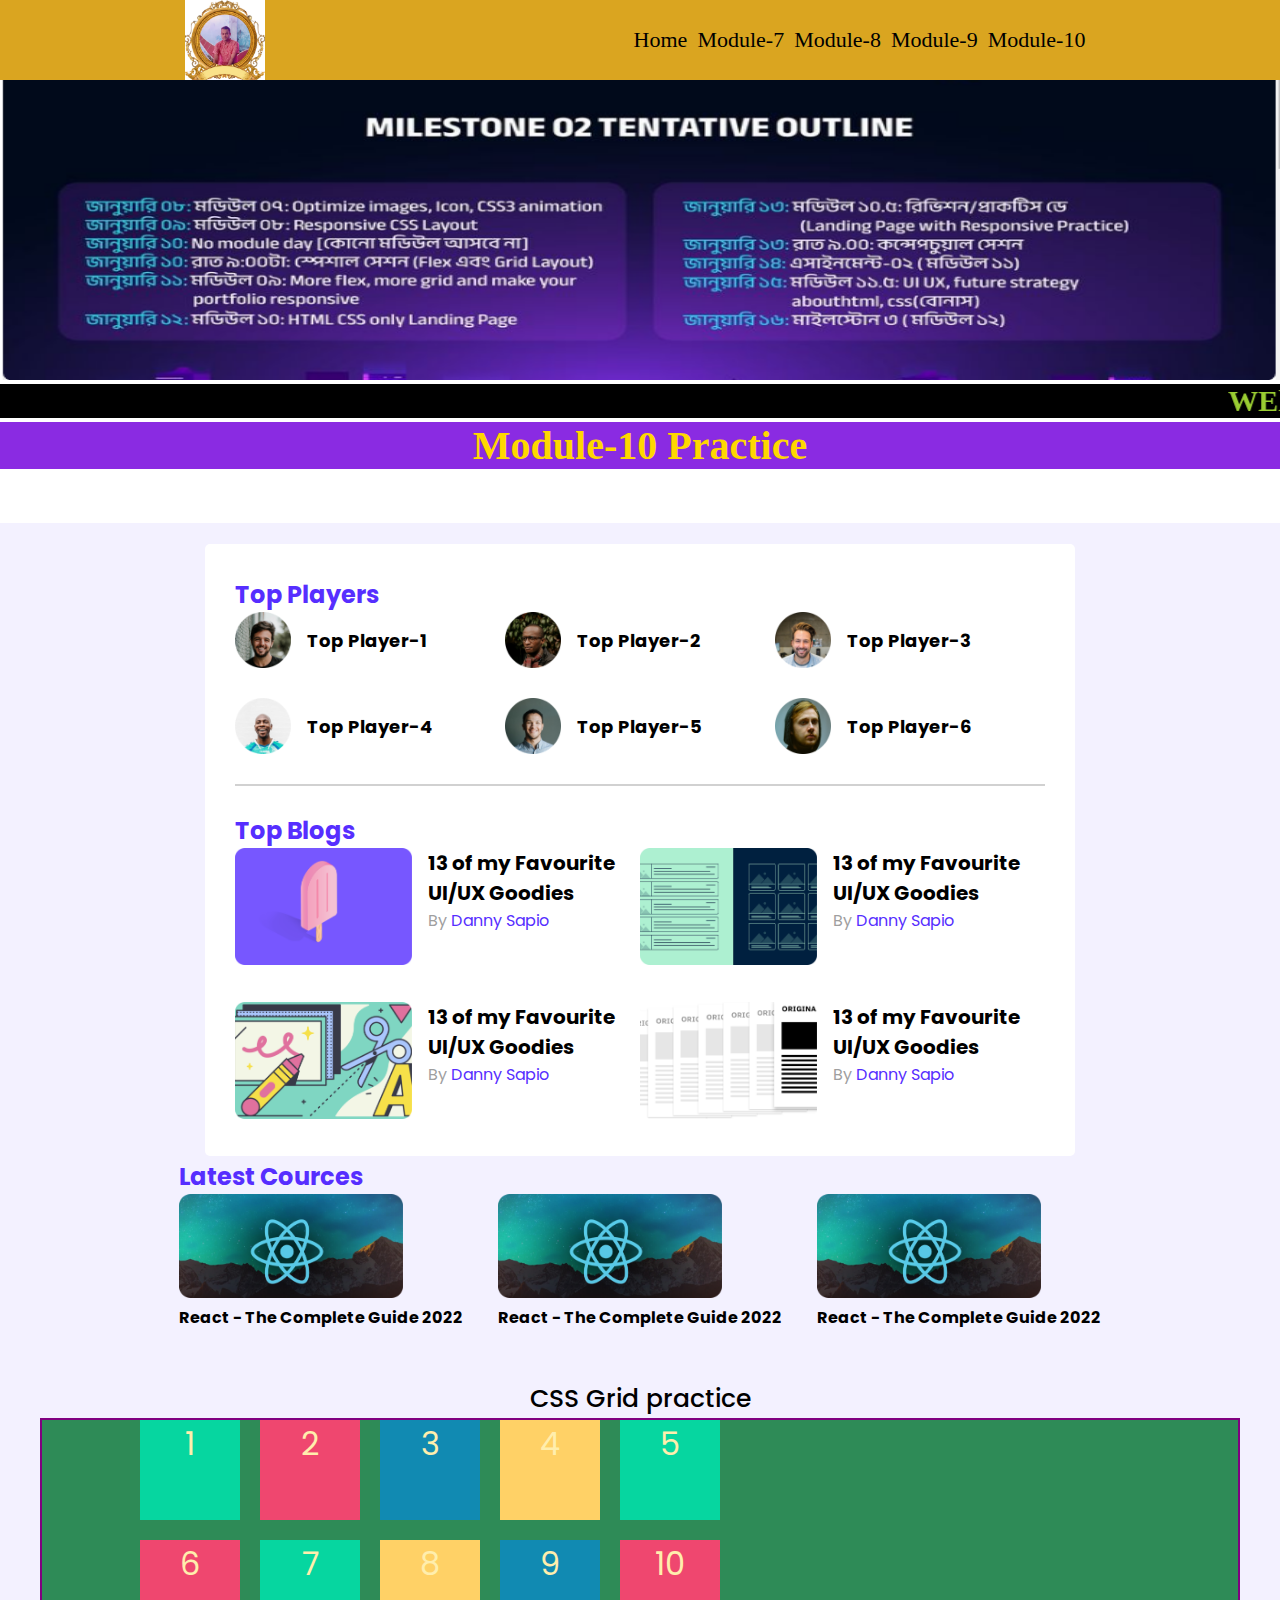
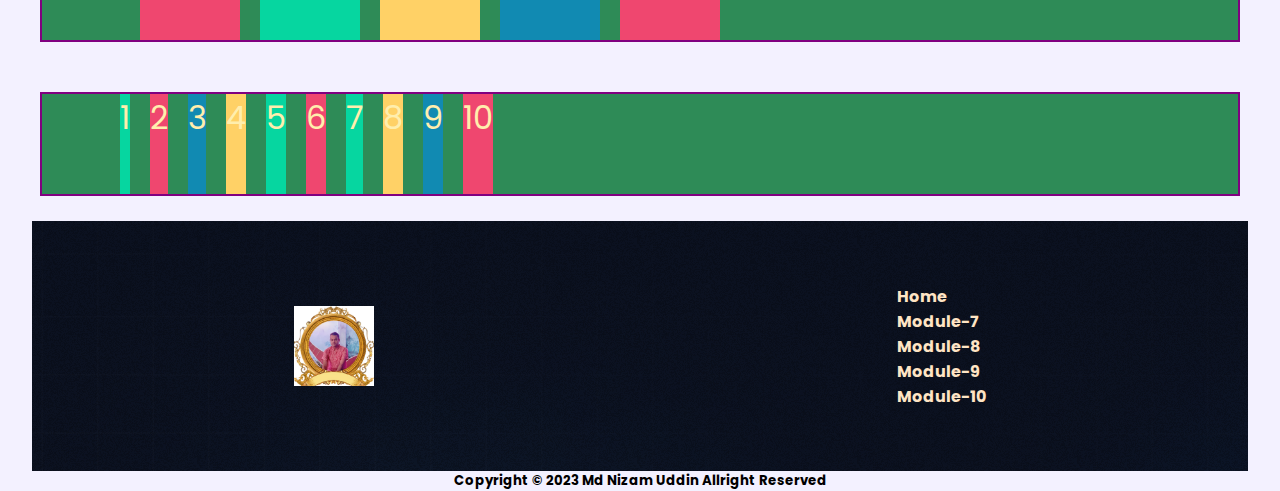
==== milstone-2/mod10.html @ f831a7ae "update code added" ====
<!DOCTYPE html>
<html lang="en">
<head>
    <meta charset="UTF-8">
    <meta http-equiv="X-UA-Compatible" content="IE=edge">
    <meta name="viewport" content="width=device-width, initial-scale=1.0">
    <title>Milstone 02- Module-10 Practice</title>
    <link rel="shortcut icon" href="images/nizam.png" type="image/x-icon">
    <link rel="stylesheet" href="style.css">
    <link rel="stylesheet" href="mod10.css">
</head>
<body>
    <header>
        <nav> 
            <img class="img" src="images/nizam.png">
            <ul>
                <li><a href="home.html">Home</a></li>
                <li><a href="mod7.html">Module-7</a></li>
                <li><a href="mod8.html">Module-8</a></li>
                <li><a href="mod9.html">Module-9</a></li>
                <li><a href="mod10.html">Module-10</a></li>
            </ul>
        </nav>
    </header>
    <div class="banner">
        <img style="width:100%;height:300px;" src="images/milstone2.png">
    </div>
    <marquee> WElcome to Milstone 2 Practice section. I am Nizam, Student of Programming Hero Course, Batch 07.</marquee>
    <section class="course-module">
        <h1 class="module-title">Module-10 Practice</h1><br>
        </section><br><br>
    
        <main>
            <!--top playerz-->

            <section class="container">
                <div class="top-players">
                    <h2 class="section-title"> Top Players</h2>
                    <div class="players">
                        
                            <!-- .players*6>img[src="images/players/player-$.png"]+h3{Top Player-$} -->
                            <div class="player">
                                <img src="images/players/player-1.png" alt="">
                                <h3 class="player-name">Top Player-1</h3>
                            </div>
                            <div class="player">
                                <img src="images/players/player-2.png" alt="">
                                <h3 class="player-name">Top Player-2</h3>
                            </div>
                            <div class="player">
                                <img src="images/players/player-3.png" alt="">
                                <h3 class="player-name">Top Player-3</h3>
                            </div>
                            <div class="player">
                                <img src="images/players/player-4.png" alt="">
                                <h3 class="player-name">Top Player-4</h3>
                            </div>
                            <div class="player">
                                <img src="images/players/player-5.png" alt="">
                                <h3 class="player-name">Top Player-5</h3>
                            </div>
                            <div class="player">
                                <img src="images/players/player-6.png" alt="">
                                <h3 class="player-name">Top Player-6</h3>
                            </div>
                        
                    </div>
                </div>
                <hr>
                <div class="top-blogs">
                    <h2 class="section-title">Top Blogs</h2>
                    <div class="blogs">
                        <article class="blog">
                            <div class="thumbnail">
                                <img src="images/blogs/blog-1.png" alt="">
                            </div>
                            <div class="blog-info">
                                <h3 class="blog-title">13 of my Favourite UI/UX Goodies</h3>
                                <p class="blog-author"> By <a href "">Danny Sapio</a></p>
                            </div>
                        </article>
                        <article class="blog">
                            <div class="thumbnail">
                                <img src="images/blogs/blog-2.png" alt="">
                            </div>
                            <div class="blog-info">
                                <h3 class="blog-title">13 of my Favourite UI/UX Goodies</h3>
                                <p class="blog-author"> By <a href "">Danny Sapio</a></p>
                            </div>
                        </article>
                        <article class="blog">
                            <div class="thumbnail">
                                <img src="images/blogs/blog-3.png" alt="">
                            </div>
                            <div class="blog-info">
                                <h3 class="blog-title">13 of my Favourite UI/UX Goodies</h3>
                                <p class="blog-author"> By <a href "">Danny Sapio</a></p>
                            </div>
                        </article>
                        <article class="blog">
                            <div class="thumbnail">
                                <img src="images/blogs/blog-4.png" alt="">
                            </div>
                            <div class="blog-info">
                                <h3 class="blog-title">13 of my Favourite UI/UX Goodies</h3>
                                <p class="blog-author"> By <a href "">Danny Sapio</a></p>
                            </div>
                        </article>
                    </div>
                </div>
            </section>
            <!-- Latest Cources -->
            <section>
                <h3 class="section-title"> Latest Cources</h3>
            <div class="parent">
                
            
                <div class="courses">
                    <div class="course">
                        <div class="course-banner">
                            <img src="images/courses/course-1.png" alt="">
                        </div>
                        <div class="course-info">
                            <h4 class="course-title"> React - The Complete Guide 2022</h4>
                            <p class="course-author"></p>
                        </div>
                    </div>
                </div>
                
                <div class="courses">
                    <div class="course">
                        <div class="course-banner">
                            <img src="images/courses/course-1.png" alt="">
                        </div>
                        <div class="course-info">
                            <h4 class="course-title"> React - The Complete Guide 2022</h4>
                            <p class="course-author"></p>
                        </div>
                    </div>
                </div>
            <div>
                
                <div class="courses">
                    <div class="course">
                        <div class="course-banner">
                            <img src="images/courses/course-1.png" alt="">
                        </div>
                        <div class="course-info">
                            <h4 class="course-title"> React - The Complete Guide 2022</h4>
                            <p class="course-author"></p>
                        </div>
                    </div>
            </div>
        </div>
    </section><br><br>
    <h2 class="title"> CSS Grid practice</h2>

    <section class="grid-practice"> 
        <br>
        <div class="container2">
        <div class="div">1</div>
        <div class="div">2</div>
        <div class="div">3</div>
        <div class="div">4</div>
        <div class="div">5</div>
        <div class="div">6</div>
        <div class="div">7</div>
        <div class="div">8</div>
        <div class="div">9</div>
        <div class="div">10</div>
    </div>
    </section><br><br>
    <section class="grid-practice"> 
        <div class="container3">
        <div class="div">1</div>
        <div class="div">2</div>
        <div class="div">3</div>
        <div class="div">4</div>
        <div class="div">5</div>
        <div class="div">6</div>
        <div class="div">7</div>
        <div class="div">8</div>
        <div class="div">9</div>
        <div class="div">10</div>
    </div>
    </section><br>
    <footer>
        <img class="img" src="images/nizam.png">
        <div class="footer-menu">
            <h4><a href="home.html"> Home</a></h4>
            <h4><a href="mod7.html"> Module-7</a></h4>
            <h4><a href="mod8.html"> Module-8</a></h4>
            <h4><a href="mod9.html"> Module-9</a></h4>
            <h4><a href="mod10.html"> Module-10</a></h4>
        </div>
    </footer>
    <h5 style="text-align: center;"> Copyright &copy; 2023 Md Nizam Uddin Allright Reserved</h5>
        </main>
        </body>
        </html>
---- milstone-2/style.css ----
*{
    margin: 0;
    padding: 0;
    box-sizing: border-box;
}
/* Global css */
.title{
    background: var(--primary-color);
    color: var(--secondary-color);
    font-size: 25px;
    font-weight: 500;
    text-align: center;
}
.style-section{
    width: 100%;
    max-width: 90%;
    height: 95vh;
    margin: auto;
    border: dashed 2px crimson;
}

nav{
    width: 100%;
    height: 80px;
    display: flex;
    justify-content:space-around;
    align-items: center;
    background-color: goldenrod;
}
.img{
    width: 80px;
    height: 80px;
}
nav ul{
    display: flex;
    /* gap: 10px; */
}
nav ul li{
    list-style-type: none;
    padding-right: 10px;
}
nav ul li a{
    text-decoration: none;
    color: black;
    font-size: 22px;
    font-weight: 500;
}
marquee{
    font-size: 30px;
    font-weight: 700;
    background-color: black;
    color: yellowgreen;
}
.cource-module{
    width: 90%;
    height: 100vh;
    margin: auto;
    text-align: center;
}
.course-module .module-title{
    font-size: 40px;
    font-weight: 700;
    color:gold;
    text-align: center;
    background-color: blueviolet;

}

.footer-menu a{
    text-decoration: none;
    color:bisque;  
}
footer{
    width: 100%;
    max-width: 95%;
    margin: auto;
    height: 250px;
    display: flex;
    justify-content: space-around;
    align-items: center;
    background-image: url(images/bg.png);
    color: yellowgreen;
}
.note-img{
    width:100%;
    height: 100%;
    object-fit: cover;
    object-position: left;
}
/* bat-animation css */
.field{
    display: flex;
    background-color: #faebd7;
    position: relative;   
    height: 100vh;  
}
.badminton{
    width: 33.33%;
}

img{
    width:100%;
}

.bat {
    width: 200px;
    position: absolute;
    top: 170px;
    left: 200px ;
    transform-origin:middle;
    transform: rotate(-30deg);
     transition: transform .1s ease-in;
}

.field:hover .bat{
    position: relative;
    transform-origin:middle;
    transform: rotate(15deg) ;
}
.feather {
    position: absolute;
    top: 150px;
    left: 320px;
    width:100px;
    transform: rotate(135deg);
    transition: transform 1s ease-out .2s;
    
}

.field:hover .feather {
    transform: translate(870px) rotate(20deg);

}

.net{
    width: 800px;
    position: absolute;
    left: 50%;
    transform: translateX(-50%);
}
.bat_2 {
    width: 200px;
    position: absolute;
    top: 170px;
    right: 200px ;
    transform: rotate(30deg) ;
    transition: transform .1s ease-in .9s;
}
.field:hover .bat_2 {
    transform: rotate(-15deg);
   
   

}
/* grid layout practice */
.grid-practice{
    width: 100%;
    height: 100vh;
    display: grid;
    grid-template-columns: repeat(5, 200px);
    gap:10px;
    justify-content: center;
    flex: 1;
    margin-left: 5px;
    align-items:center;
    text-align: center;
    background-color: seagreen;
    
}
.grid{
    width:200px;
    height: 200px;
    background-color: purple;
}
---- milstone-2/mod10.css ----
/* fonts */
@import url('https://fonts.googleapis.com/css2?family=Montserrat:ital,wght@0,300;0,400;0,500;0,600;0,700;1,300&family=Open+Sans&family=Poppins:wght@500&display=swap');
/* common styles/utilities */
main{
    font-family: 'Poppins', sans-serif;
    background-color: #F3F1FF;
    display: flex;
    flex-direction: column;
    align-items: center;

}
.container{
    background-color: #FFFFFF;
    width: 870px;
    padding: 30px;
    border-radius: 5px;
    margin-top: 21px;
}
/* top players style */
.top-players{
    margin-bottom: 30px;
}
.section-title{
    color: #562EFF;
    font-size: 24px;
    margin-top: 3px;
}
.players{
    display: grid;
    grid-template-columns: repeat(3, 1fr);
    /* grid-template-columns: 1fr 1fr 1fr; */
    grid-row-gap: 30px;
}
.player{
    display: flex;
    align-items: center;
}
.player img{
    width: 56px;
    height: 56px;
}
.player-name{
    margin-left: 16px;
    font-size: 18px;
}
hr{
    border: 1px solid #D1D1D1;
    margin-bottom: 27px;
}
/* ----------------- */
/* top blogs style */
/* ------------------- */
.blogs{
    display: grid;
    grid-template-columns: repeat(2, 1fr);
    grid-row-gap: 30px;
}
.blog{
    display: flex;
}
.blog .thumbnail img{
    width: 177px;
    height: 117px;
}
.blog-info{
    margin-left: 16px;
}
.blog-title{
    font-size: 20px;
}
.blog-author{
    color: #9F9F9F;
    font-size: 16px;
}
.blog-author a{
    text-decoration: none;
    font-size: 16px;
    color: #562EFF;
}
/* courses style */
.course .course-banner img{
    width: 224px;
    height: 104px;
}
.parent{
    display: grid;
    grid-template-columns: repeat(3, 1fr);
    grid-template-rows: repeat(1, 1fr);
    gap: 35px;
    align-items: center;
    
}
.grid-practice{
    width: 100%;
    max-width: 1200px;
    margin: auto;
    border:2px solid purple;
}
.container2{
    width: 100%;
    max-width: 1150px;
    margin: auto;
    display: grid;
    grid-template-columns: repeat(5, 1fr);
    grid-template-rows: repeat(2, 1fr);
    gap: 20px;
    justify-content: center;
    align-items: center;
}
.container3{
    width: 100%;
    max-width: 1150px;
    margin: auto;
    display: flex;
    justify-content: space-between;
    gap: 20px;
    align-items: center;
}
.container2> div {
    font-size: 2em;
    color: #ffeead;
  }
  
  .container2 > div:nth-child(1n) {
    background-color: #06d6a0;
    width: 100px;
    height: 100px;
  }
  
  .container2 > div:nth-child(3n) {
    background-color: #118ab2;
    width: 100px;
    height: 100px;
  }
  
  .container2 > div:nth-child(2n) {
    background-color: #ef476f;
    width: 100px;
    height: 100px;
  }
  
  .container2 > div:nth-child(4n) {
    background-color: #ffd166;
    width: 100px;
    height: 100px;
  }
.container3> .div {
    font-size: 2em;
    color: #ffeead;
  }
  
  .container3 > .div:nth-child(1n) {
    background-color: #06d6a0;
    width: 100px;
    height: 100px;
  }
  
  .container3 > .div:nth-child(3n) {
    background-color: #118ab2;
    width: 100px;
    height: 100px;
  }
  
  .container3 > .div:nth-child(2n) {
    background-color: #ef476f;
    width: 100px;
    height: 100px;
  }
  
  .container3 > .div:nth-child(4n) {
    background-color: #ffd166;
    width: 100px;
    height: 100px;
  }
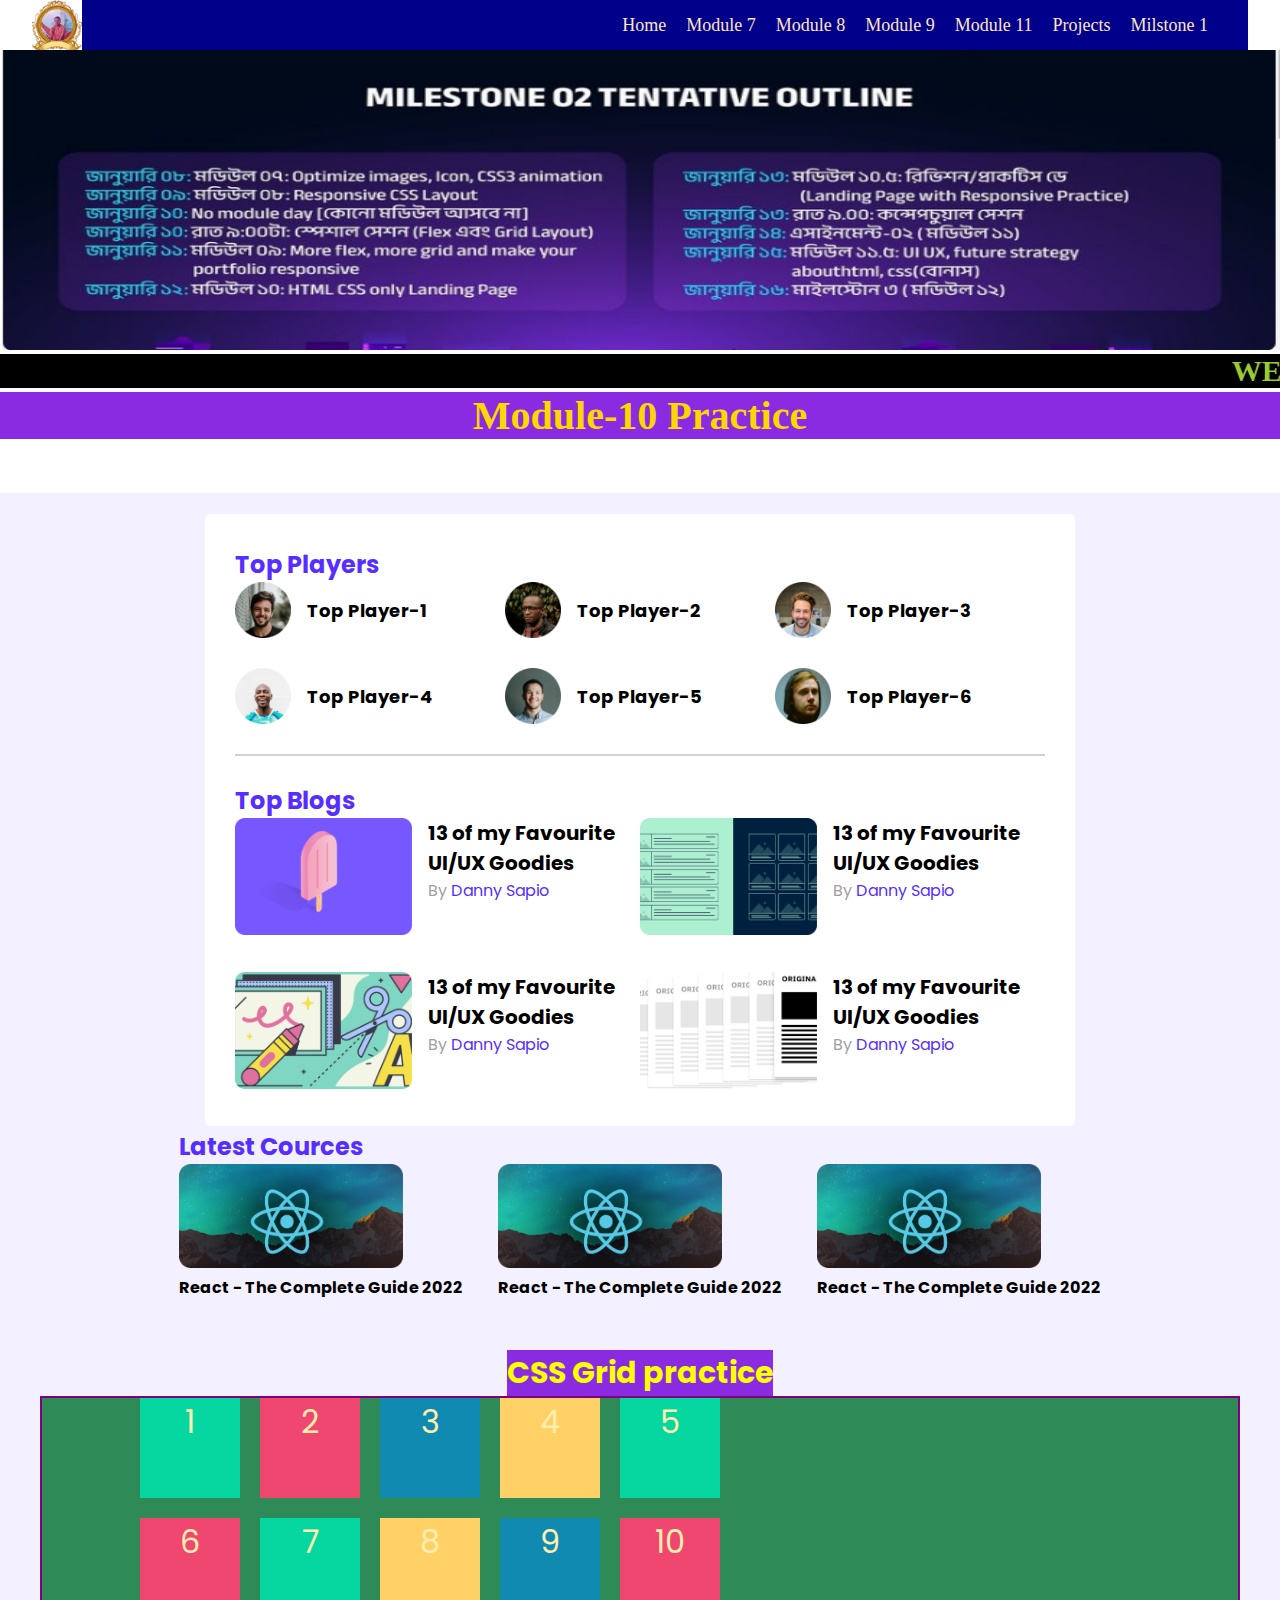
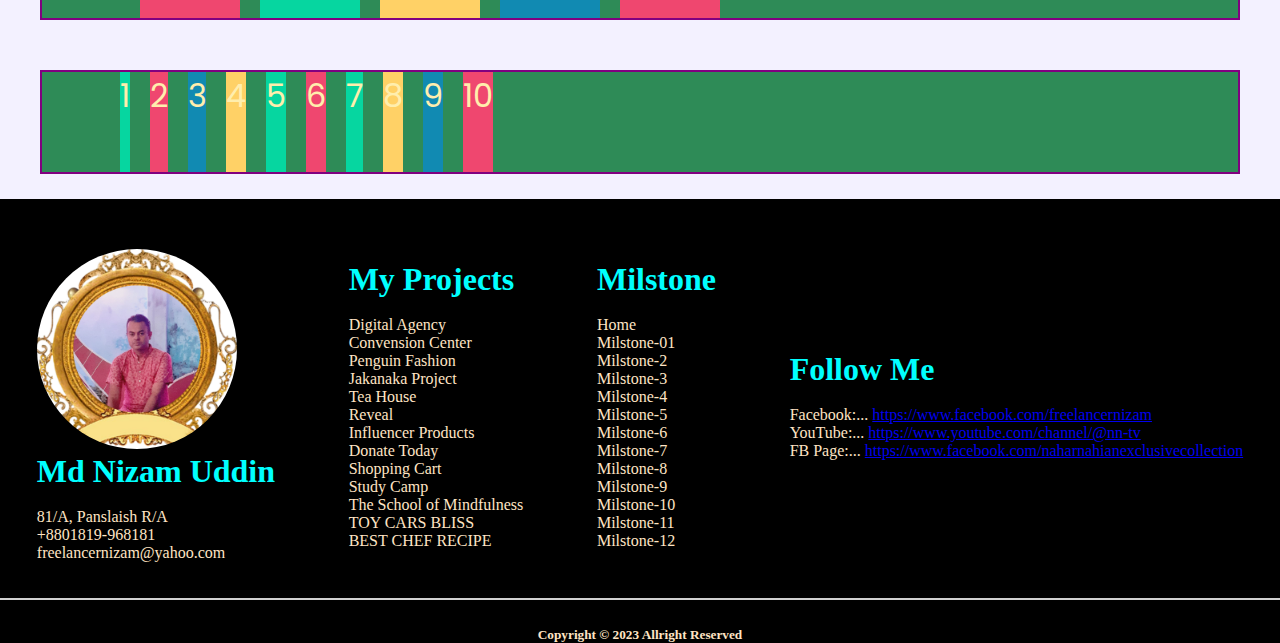
==== commit ab5067c7: "Navbar updated in every pages" ====
--- a/milstone-2/mod10.html
+++ b/milstone-2/mod10.html
@@ -14,11 +14,28 @@
         <nav> 
             <img class="img" src="images/nizam.png">
             <ul>
-                <li><a href="home.html">Home</a></li>
-                <li><a href="mod7.html">Module-7</a></li>
-                <li><a href="mod8.html">Module-8</a></li>
-                <li><a href="mod9.html">Module-9</a></li>
-                <li><a href="mod10.html">Module-10</a></li>
+                <li><a href="index.html"> Home</a></li>
+                <li><a href="mod7.html"> Module 7</a></li>
+                <li><a href="mod8.html"> Module 8</a></li>
+                <li><a href="mod9.html"> Module 9</a></li>
+                <li><a href="mod11.html"> Module 11</a></li>
+                <li><a href="projects.html"> Projects</a></li>
+
+                <li>
+                    <a href="mod2.html"> Milstone 1</a>
+                    <ul class="dropdown">
+                        <li><a href="https://milstone-2.netlify.app/"> Milstone-2</a></li>
+                        <li><a href="https://freelancernizamc.github.io/milstone-03/"> Milstone-3</a></li>
+                        <li><a href="https://freelancernizamc.github.io/milstone-04/"> Milstone-4</a></li>
+                        <li><a href="https://milstone-05.netlify.app/"> Milstone-5</a></li>
+                        <li><a href="https://freelancernizamc.github.io/milstone-06/"> Milstone-6</a></li>
+                        <li><a href="https://freelancernizamc.github.io/milstone-07/"> Milstone-7</a></li>
+                        <li><a href="https://milstone-08.vercel.app/"> Milstone-8</a></li>
+                        <li><a href="https://freelancernizamc.github.io/milstone-09/"> Milstone-9</a></li>
+                        <li><a href="https://milstone-10.vercel.app/"> Milstone-10</a></li>
+                        <li><a href="https://milstone-11.vercel.app/"> Milstone-11</a></li>
+                    </ul>
+                </li>
             </ul>
         </nav>
     </header>
@@ -184,18 +201,62 @@
         <div class="div">10</div>
     </div>
     </section><br>
+</main>
     <footer>
-        <img class="img" src="images/nizam.png">
-        <div class="footer-menu">
-            <h4><a href="home.html"> Home</a></h4>
-            <h4><a href="mod7.html"> Module-7</a></h4>
-            <h4><a href="mod8.html"> Module-8</a></h4>
-            <h4><a href="mod9.html"> Module-9</a></h4>
-            <h4><a href="mod10.html"> Module-10</a></h4>
-        </div>
-    </footer>
-    <h5 style="text-align: center;"> Copyright &copy; 2023 Md Nizam Uddin Allright Reserved</h5>
-        </main>
+        
+        <div class="footer">
+        <div class="footer-part1">
+        <img id="banner-img" src="images/nizam.png"><br>
+        <h1>Md Nizam Uddin</h1><br>
+        <p> <i class="fas fa-paper-plane"></i> 81/A, Panslaish R/A </p>
+        <p class="footer-firstDiv-p2"> <i class="fas fa-phone-alt"></i> +8801819-968181 </p>
+        <p> <i class="fas fa-envelope"></i> freelancernizam@yahoo.com </p>
+      </div>
+      <div class="footer-part2">
+        <h1>My Projects</h1><br>
+        <li><a href="https://freelancernizamc.github.io/digital-agency/">Digital Agency</a></li>
+        <li><a href="https://freelancernizamc.github.io/convension-center/">Convension Center</a></li>
+        <li><a href="https://freelancernizamc.github.io/penguins-fashion/">Penguin Fashion</a></li>
+        <li><a href="https://freelancernizamc.github.io/jakanaka-project/">Jakanaka Project</a></li>
+        <li><a href="https://tea-house-by-n.netlify.app/">Tea House</a></li>
+        <li><a href="https://reveal-bs.netlify.app/">Reveal</a></li>
+        <li><a href="https://freelancernizamc.github.io/influencer-products/">Influencer Products</a></li>
+        <li><a href="https://freelancernizamc.github.io/donate-today/">Donate Today</a></li>
+        <li><a href="https://myshoppingcart2.netlify.app/">Shopping Cart</a></li>
+        <li><a href="https://studycamp-57860.web.app/">Study Camp</a></li>
+        <li><a href="https://assignment-12-client-ae808.web.app/">The School of Mindfulness</a></li>
+        <li><a href="https://assignment-11-client-4d7d4.web.app/">TOY CARS BLISS</a></li>
+        <li><a href="https://assignment-10-client-2c6e3.web.app/">BEST CHEF RECIPE</a></li>
+      </div>
+      <div class="footer-part3">
+        <h1>Milstone</h1><br>
+        <li><a href="index.html">Home</a></li>
+        <li><a href="https://freelancernizamc.github.io/milstone-01/">Milstone-01</a></li>
+        <li><a href="https://milstone-2.netlify.app/"> Milstone-2</a></li>
+                    <li><a href="https://freelancernizamc.github.io/milstone-03/"> Milstone-3</a></li>
+                    <li><a href="https://freelancernizamc.github.io/milstone-04/"> Milstone-4</a></li>
+                    <li><a href="https://milstone-05.netlify.app/"> Milstone-5</a></li>
+                    <li><a href="https://freelancernizamc.github.io/milstone-06/"> Milstone-6</a></li>
+                    <li><a href="https://freelancernizamc.github.io/milstone-07/"> Milstone-7</a></li>
+                    <li><a href="https://milstone-08.vercel.app/"> Milstone-8</a></li>
+                    <li><a href="https://freelancernizamc.github.io/milstone-09/"> Milstone-9</a></li>
+                    <li><a href="https://milstone-10.vercel.app/"> Milstone-10</a></li>
+                    <li><a href="https://milstone-11.vercel.app/"> Milstone-11</a></li>
+                    <li><a href="https://milstone-05.netlify.app/">Milstone-12</a></li>
+      </div>
+      <div class="footer-singleItem">
+        <h1> Follow Me </h1><br>
+        <p> <i class="fab fa-facebook"></i> Facebook:... <a href="https://www.facebook.com/freelancernizam"> https://www.facebook.com/freelancernizam </a> </p>
+
+        <p> <i class="fab fa-youtube"></i> YouTube:... <a href="https://www.youtube.com/channel/@nn-tv"> https://www.youtube.com/channel/@nn-tv</a> </p>
+
+        <p> <i class="fas fa-pager"></i> FB Page:... <a href="https://www.facebook.com/naharnahianexclusivecollection"> https://www.facebook.com/naharnahianexclusivecollection </a> </p>
+   </div>
+        </div><br><br>
+        <hr>
+    <h5 style="text-align: center">Copyright &copy; 2023 Allright Reserved</h5>
+</footer>
+      
         </body>
         </html>
       --- a/milstone-2/style.css
+++ b/milstone-2/style.css
@@ -5,10 +5,10 @@
 }
 /* Global css */
 .title{
-    background: var(--primary-color);
-    color: var(--secondary-color);
-    font-size: 25px;
-    font-weight: 500;
+    background-color: blueviolet;
+    color: yellow;
+    font-size: 30px;
+    font-weight: 700;
     text-align: center;
 }
 .style-section{
@@ -19,32 +19,59 @@
     border: dashed 2px crimson;
 }
 
-nav{
-    width: 100%;
-    height: 80px;
-    display: flex;
-    justify-content:space-around;
+.img {
+    width: 50px;
+    height: 50px;
+  }
+  
+  nav {
+    width: 100%;
+    max-width: 95%;
+    margin: auto;
+    display: flex;
+    justify-content: space-between;
     align-items: center;
-    background-color: goldenrod;
-}
-.img{
-    width: 80px;
-    height: 80px;
-}
-nav ul{
-    display: flex;
-    /* gap: 10px; */
-}
-nav ul li{
-    list-style-type: none;
-    padding-right: 10px;
-}
-nav ul li a{
-    text-decoration: none;
-    color: black;
-    font-size: 22px;
-    font-weight: 500;
-}
+    background-color: darkblue;
+    color: bisque;
+  
+  }
+  
+  nav>ul {
+    display: flex;
+    margin-right: 20px;
+  
+  
+  
+  }
+  
+  nav li {
+    list-style: none;
+    margin-right: 20px;
+    font-size: large;
+  }
+  
+  
+  nav li a {
+    text-decoration: none;
+    color: bisque;
+  }
+  
+  nav li a:hover {
+    background-color: aqua;
+    color: #110101;
+  }
+  
+  nav li .dropdown {
+    display: none;
+    position: absolute;
+    background-color: black;
+    padding-left: 0px;
+    padding-bottom: 5px;
+  }
+  
+  nav li:hover .dropdown {
+    display: block;
+  }
 marquee{
     font-size: 30px;
     font-weight: 700;
@@ -66,7 +93,7 @@
 
 }
 
-.footer-menu a{
+/* .footer-menu a{
     text-decoration: none;
     color:bisque;  
 }
@@ -80,7 +107,7 @@
     align-items: center;
     background-image: url(images/bg.png);
     color: yellowgreen;
-}
+} */
 .note-img{
     width:100%;
     height: 100%;
@@ -172,3 +199,63 @@
     height: 200px;
     background-color: purple;
 }
+
+/* Footer section */
+footer {
+    width: 100%;
+    height: 100%;
+    background-color: black;
+    color: bisque;
+  
+  }
+  
+  footer img {
+    width: 200px;
+    border-radius: 50%;
+  }
+  
+  .footer {
+    display: flex;
+    justify-content: space-around;
+    align-items: center;
+    color: bisque;
+  }
+  
+  footer .footer {
+    padding-top: 50px;
+  }
+  
+  .footer-part2 {
+    list-style-type: none;
+  }
+  
+  .footer-part2 a {
+    text-decoration: none;
+    color: bisque;
+  
+  }
+  
+  .footer-part2 a:hover {
+    color: aqua;
+  }
+  
+  .footer h1 {
+    color: aqua;
+  }
+  
+  footer h6 {
+    text-align: center;
+  }
+  
+  .footer-part3 {
+    list-style-type: none;
+  }
+  
+  .footer-part3 a {
+    color: bisque;
+    text-decoration: none;
+  }
+  
+  .footer-part3 a:hover {
+    color: aqua;
+  }
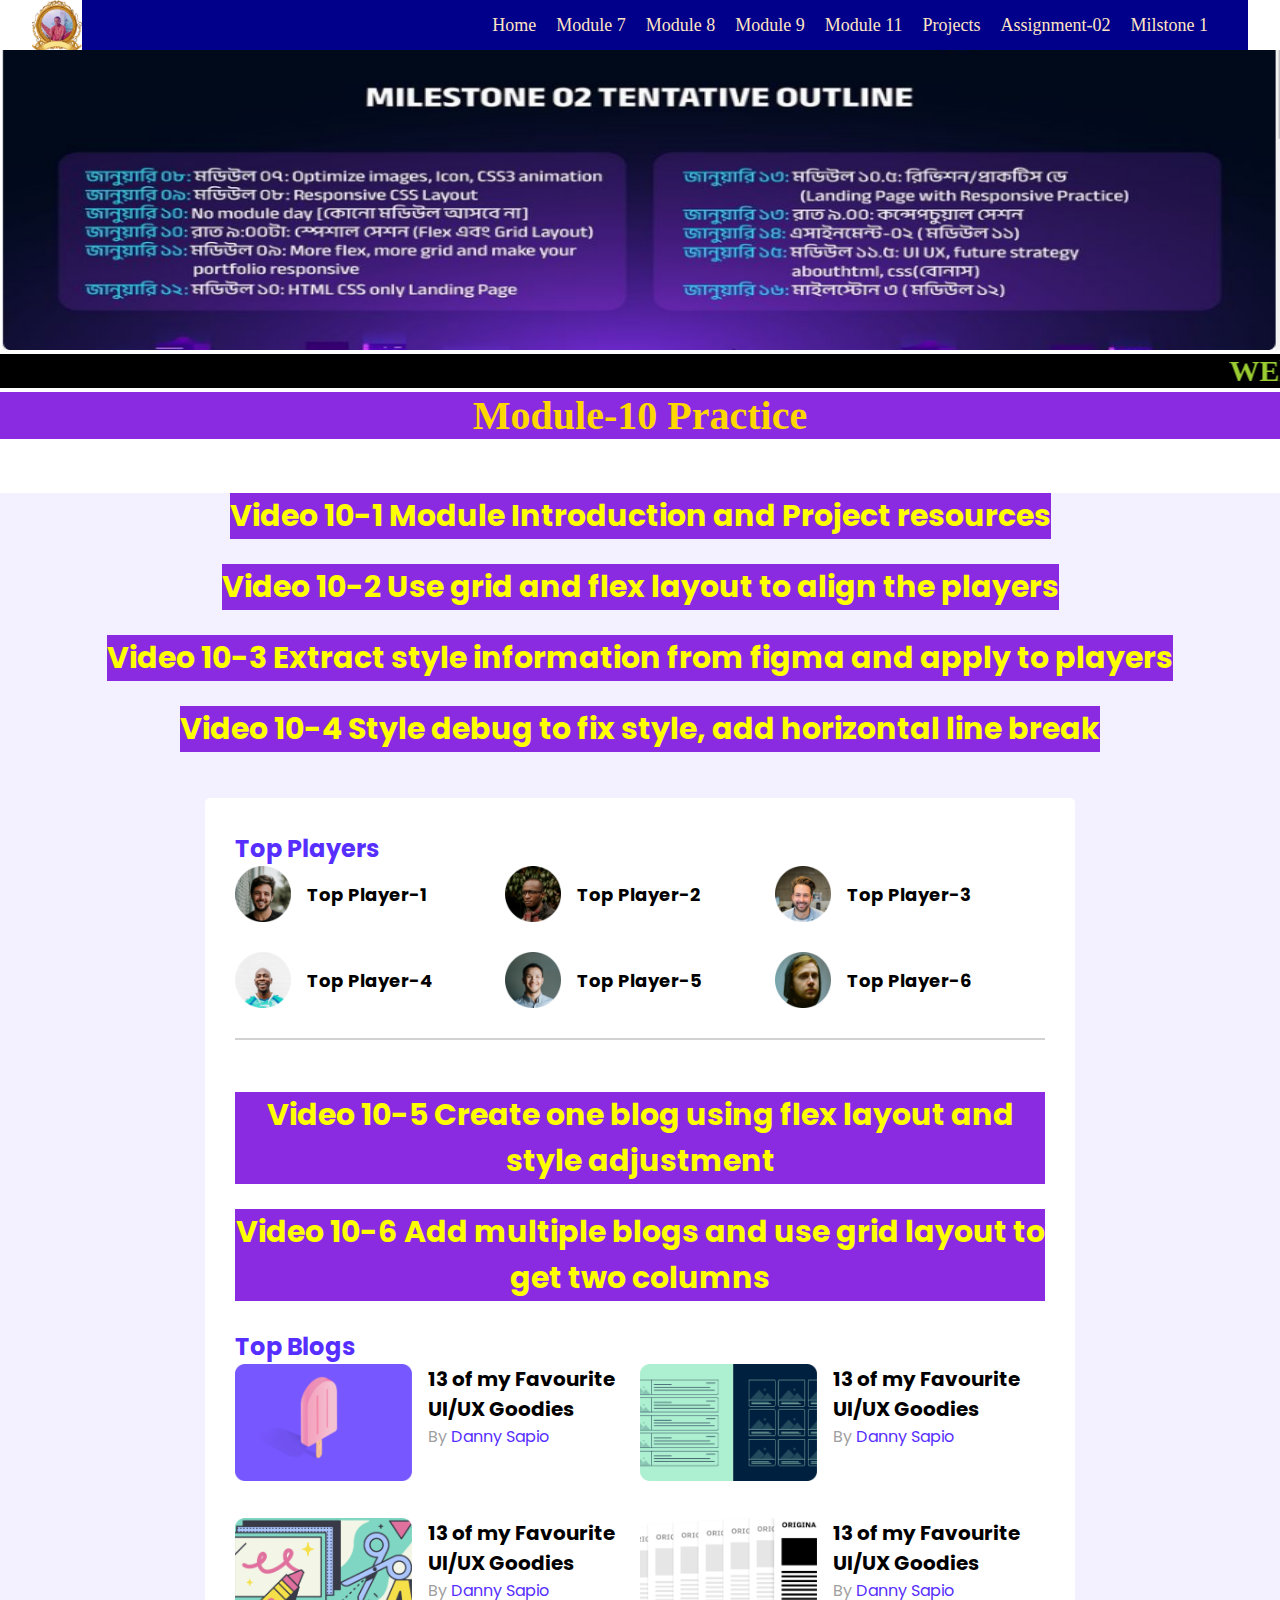
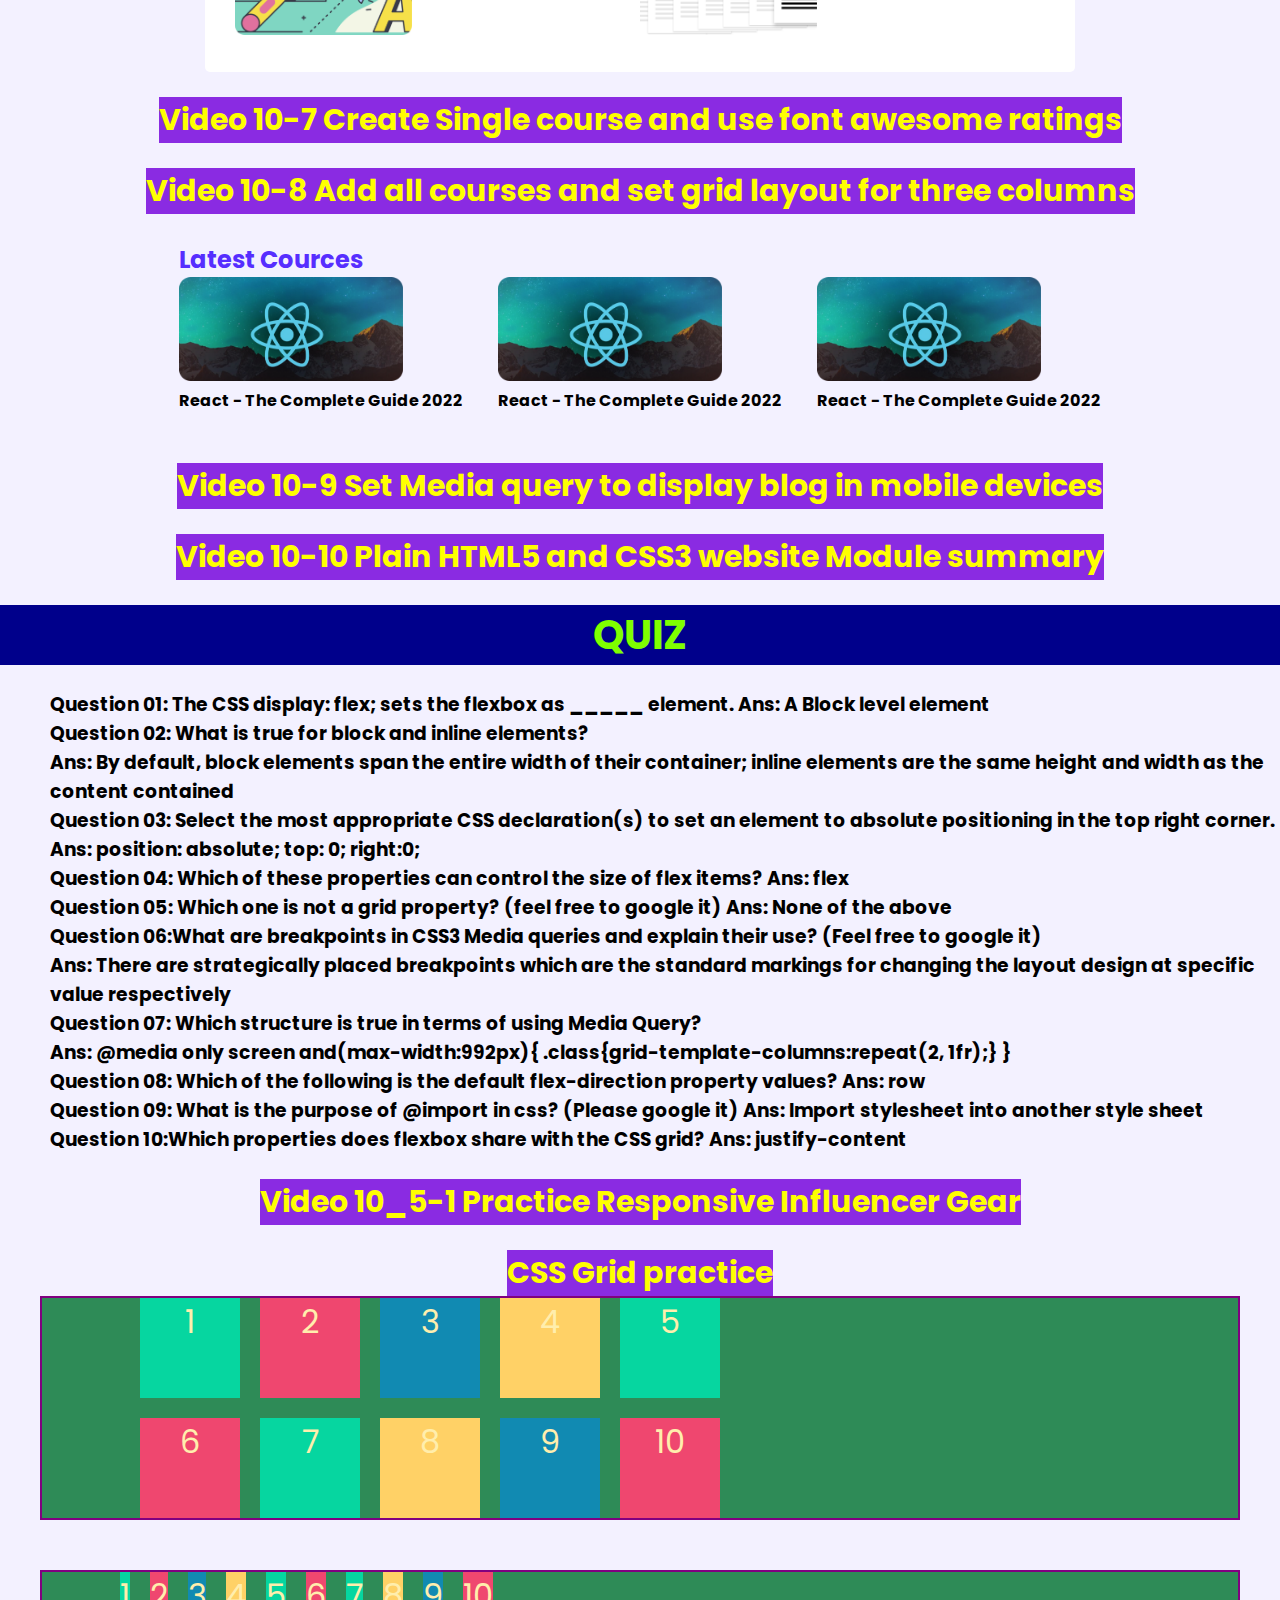
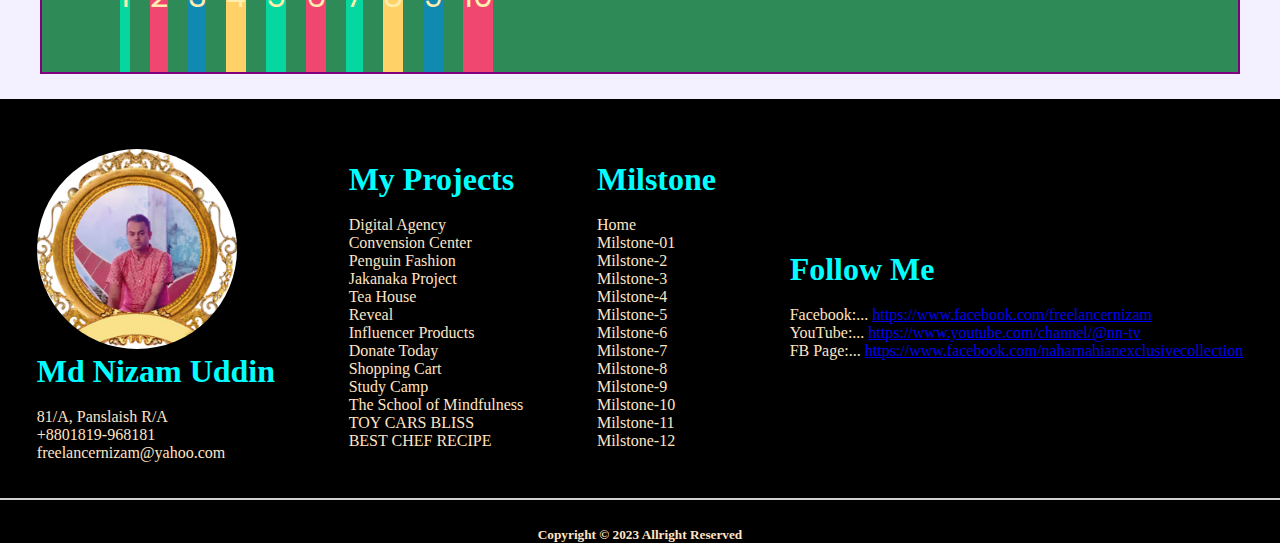
==== commit 31891d23: "module 10 and 11 updated" ====
--- a/milstone-2/mod10.html
+++ b/milstone-2/mod10.html
@@ -19,7 +19,8 @@
                 <li><a href="mod8.html"> Module 8</a></li>
                 <li><a href="mod9.html"> Module 9</a></li>
                 <li><a href="mod11.html"> Module 11</a></li>
-                <li><a href="projects.html"> Projects</a></li>
+                <li><a href="https://freelancernizamc.github.io/influencer-products/"> Projects</a></li>
+                <li><a href="https://freelancernizamc.github.io/assignment-2/"> Assignment-02</a></li>
 
                 <li>
                     <a href="mod2.html"> Milstone 1</a>
@@ -49,6 +50,11 @@
     
         <main>
             <!--top playerz-->
+            <h2 class="title">Video 10-1 Module Introduction and Project resources</h2><br>
+            <h2 class="title">Video 10-2 Use grid and flex layout to align the players</h2><br>
+            <h2 class="title">Video 10-3 Extract style information from figma and apply to players</h2><br>
+            <h2 class="title">Video 10-4 Style debug to fix style, add horizontal line break</h2><br>
+
 
             <section class="container">
                 <div class="top-players">
@@ -84,6 +90,9 @@
                     </div>
                 </div>
                 <hr>
+                <br>
+                <h2 class="title">Video 10-5 Create one blog using flex layout and style adjustment</h2><br>
+                <h2 class="title">Video 10-6 Add multiple blogs and use grid layout to get two columns</h2><br>
                 <div class="top-blogs">
                     <h2 class="section-title">Top Blogs</h2>
                     <div class="blogs">
@@ -125,7 +134,10 @@
                         </article>
                     </div>
                 </div>
-            </section>
+            </section><br>
+            <h2 class="title">Video 10-7 Create Single course and use font awesome ratings</h2><br>
+            <h2 class="title">Video 10-8 Add all courses and set grid layout for three columns</h2><br>
+
             <!-- Latest Cources -->
             <section>
                 <h3 class="section-title"> Latest Cources</h3>
@@ -170,6 +182,32 @@
             </div>
         </div>
     </section><br><br>
+    <h2 class="title">Video 10-9 Set Media query to display blog in mobile devices</h2><br>
+    <h2 class="title">Video 10-10 Plain HTML5 and CSS3 website Module summary</h2><br>
+    <section>
+    <h1 style="background-color:darkblue; color:chartreuse; text-align:center; font-size:40px">QUIZ</h1><br>
+    <div style="margin-left: 50px;">
+    <h3>Question 01: The CSS display: flex; sets the flexbox as _____ element. Ans: A Block level element</h3>
+    <h3>Question 02: What is true for block and inline elements? <br>
+        Ans: By default, block elements span the entire width of their container; inline elements are the same height and width as the content contained</h3>
+    <h3>Question 03: Select the most appropriate CSS declaration(s) to set an element to absolute positioning in the top right corner.<br>
+             Ans: position: absolute; top: 0; right:0;</h3>
+    <h3>Question 04: Which of these properties can control the size of flex items? Ans: flex</h3>
+    <h3>Question 05: Which one is not a grid property? (feel free to google it) Ans: None of the above</h3>
+    <h3>Question 06:What are breakpoints in CSS3 Media queries and explain their use? (Feel free to google it)<br>
+         Ans: There are strategically placed breakpoints which are the standard markings for changing the layout design at specific value respectively</h3>
+         <h3>Question 07:  Which structure is true in terms of using Media Query?<br>
+             Ans: @media only screen and(max-width:992px){
+                .class{grid-template-columns:repeat(2, 1fr);}
+             }</h3>
+    <h3>Question 08: Which of the following is the default flex-direction property values? Ans: row</h3>
+    <h3>Question 09: What is the purpose of @import in css? (Please google it) Ans: Import stylesheet into another style sheet</h3>
+    <h3>Question 10:Which properties does flexbox share with the CSS grid? Ans: justify-content</h3>
+    </div>
+    </section><br>
+    <section>
+        <h2 class="title">Video 10_5-1 Practice Responsive Influencer Gear</h2>
+    </section><br>
     <h2 class="title"> CSS Grid practice</h2>
 
     <section class="grid-practice"> 
